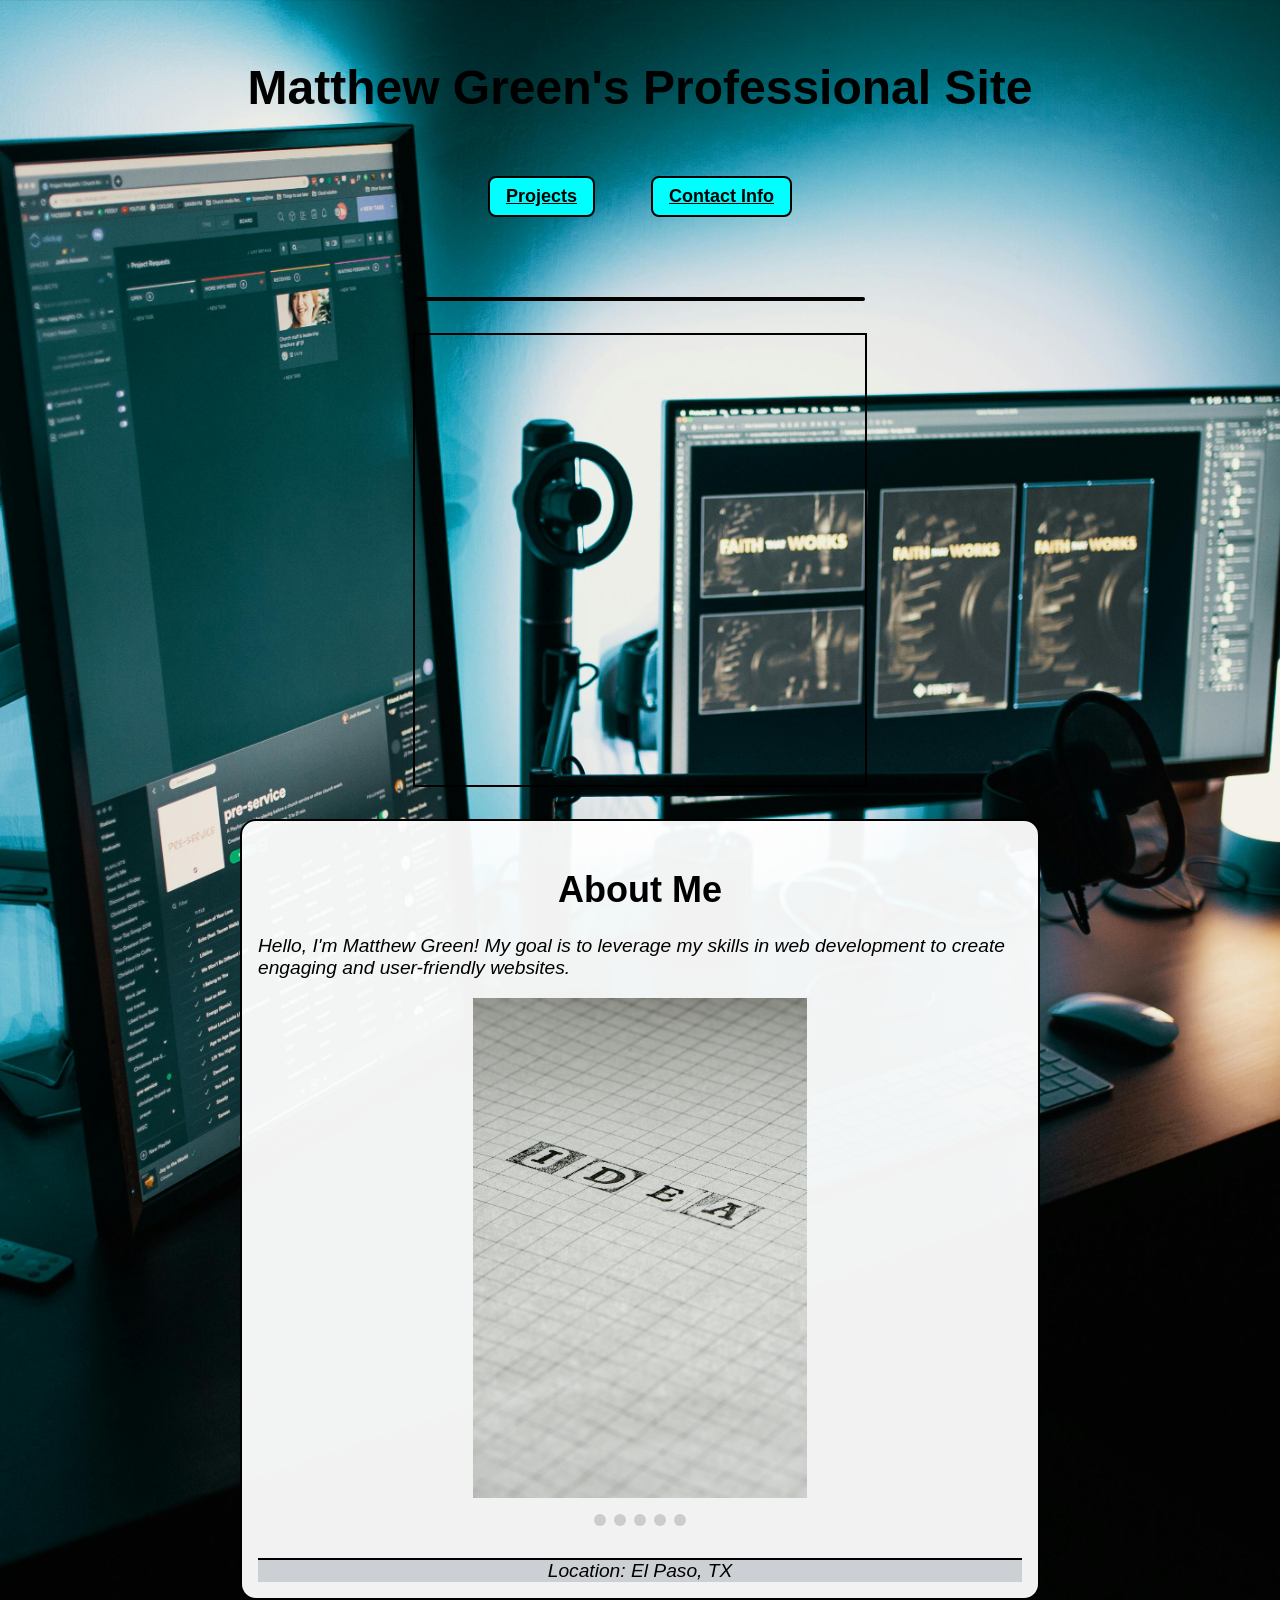
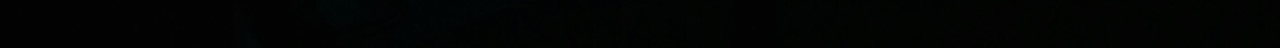
==== index.html @ b43a7e1c "Update index.html" ====
<!DOCTYPE html>
<html lang="en">
    <head>
        <meta charset="UTF-8" />
        <meta name="viewport" content="width=device-width, initial-scale=1.0" />
        <title>Professional Site</title>
        <link rel="stylesheet" href="style.css" />
    </head>
    <body>
        <header>
            <h1>Matthew Green's Professional Site</h1>
            <nav>
                <div class="nav-links">
                    <div class="nav-item">
                        <a href="projects.html">Projects</a>
                    </div>
                    <div class="nav-item">
                        <a href="contact.html">Contact Info</a>
                    </div>
                </div>
            </nav>
        </header>

        <main>
        <div class="google search container">
         <script async src="https://cse.google.com/cse.js?cx=a05aae94513364b9e">
         </script>
            <div class="gcse-search"></div>
        </div>

        <div class="windy-container">
            <iframe width="450" height="450" src="https://embed.windy.com/embed.html?type=map&location=coordinates&metricRain=default&metricTemp=default&metricWind=default&zoom=5&overlay=wind&product=ecmwf&level=surface&lat=28.536&lon=-106.436&detailLat=31.936&detailLon=-106.423&detail=true&pressure=true&message=true" frameborder="0"></iframe>
        </div>

        <section>
            <class ref="about-section"></class>
            <h2>About Me</h2>
            <p>Hello, I'm Matthew Green! My goal is to leverage my skills in web development to create
                engaging and user-friendly websites.
            </p>
        <div class="slider-wrapper">
            <div class="slider">
              <img id="slide-1" src="images/pexels-eva-bronzini-6475756.jpg" style="width:fit-content; height: 500px;">
              <img id="slide-2" src="images/pexels-ann-h-45017-1888021.jpg" style= "width:fit-content; height: 500px;">
              <img id="slide-3" src="images/pexels-ann-h-45017-6480800.jpg" style= "width:fit-content; height: 500px;">
              <img id="slide-4" src="images/pexels-brettjordan-5908706.jpg" style= "width:fit-content; height: 500px;">
              <img id="slide-5" src="images/pexels-ann-h-45017-33802237.jpg" style= "width:fit-content; height: 500px;">
            </div>
            <div class="slider-nav">
              <a href="#slide-1"></a>
              <a href="#slide-2"></a>
              <a href="#slide-3"></a>
              <a href="#slide-4"></a>
              <a href="#slide-5"></a>
            </div>
        </div>
        <footer>
            <p>Location: El Paso, TX</p>
        </footer>
        </section>
        </main>
    </body>
</html>
---- style.css ----
* {
    box-sizing: border-box;
}
html,
body {
    cursor: wait;
    min-height: 100vh;
    margin: 0;
    padding: 0;
    font-family: Arial, sans-serif;
    background-image: url(images/pexels-joshsorenson-1714208.jpg);
    background-size: cover;
    background-position: center;
}
header {
    padding: 16px;
    text-align: center;
}
.nav-links {
    display: flex;
    justify-content: center;
    align-items: center;
    gap: 24px;
    padding: 16px;
}   
.nav-item {
    margin: 0 16px;
    font-size: 18px;
    font-weight: medium;
    color: #090909;
    background-color: aqua;
    border: 2px solid black;
    box-sizing: border-box;
    border-radius: 8px;
    padding: 8px 16px;
    transition: box-shadow 0.3s ease, transform 0.3s ease;
}
.nav-item:hover {
    box-shadow: 20px 20px 30px rgba(0, 0, 0, 0.2);
    transform: translateY(-4px);
}
main {
    width: auto;
    margin: auto;
    padding: 16px;
}
section {
    background-color: rgba(255, 255, 255, 0.95);
    border: 2px solid #000000;
    border-radius: 16px;
    padding: 16px;
    margin: 32px auto;
    max-width: 800px;
}
.gcse-search {
    display: flex;
    justify-content: center;
    align-content: center;
    width: 450px;
    margin: 32px auto;
    border-radius: 16px;
    border: 2px solid #000000;
    background-color: #ccc;
}
.windy-container {
    display: flex;
    justify-content: center;
    align-items: center;
    margin: 32px auto;
    border: #000000 2px solid;
    width: fit-content;
    height: fit-content;
}
.slider-wrapper {
  position: relative;
  max-width: 800px;
  max-height: 600px;
  margin: 0 auto;
}
.slider {
  display: flex;
  overflow-x: auto;
  scroll-snap-type: x mandatory;
  scroll-behavior: smooth;
}
.slider img {
  flex: 1 0 100%;
  scroll-snap-align: start;
  object-fit: contain;
}
.slider-nav {
  display: flex;
  justify-content: center;
  gap: 8px;
  margin-top: 16px;
}
.slider-nav a {
  width: 12px;
  height: 12px;
  background-color: #ccc;
  border-radius: 50%;
  display: inline-block;
  transition: background-color 0.3s ease;
}
.slider-nav a:hover {
  background-color: #000;
}
.contact-form-wrapper { max-width: 400px;
 margin: 2rem auto;
 padding: 1.5rem;
 border: 1px solid #000000;
 border-radius: 8px; }
#contact-form { display: flex;
 flex-direction: column;
 gap: 1rem; }
input, textarea { padding: 0.5rem;
 border: 1px solid #000000;
 border-radius: 4px;
 font-size: 1rem; 
 transition: border-color 0.3s ease; 
}
label { font-weight: bold;
    margin-bottom: 0.5rem; color: #000000; }
input:focus, textarea:focus { border-color: #000000; outline: none; }
button { padding: 0.75rem;
 background-color: #595959;
 color: rgb(255, 255, 255);
 border: none; cursor: pointer; }

h1 {
    font-weight: bold;
    font-size: 48px;
    line-height: 1em;
    margin-top: 48px;
    margin-bottom: 48px;
    text-align: center;
    color: rgb(0, 0, 0);
}
h2 {            
    font-weight: bold;
    font-size: 36px;
    margin-top: 32px;
    margin-bottom: 24px;
    text-align: center;
    color: rgb(0, 0, 0);
}
h3 {
    font-weight: bold;
    font-size: 24px;
    margin-top: 16px;
    margin-bottom: 16px;
    text-align: center;
    color: rgb(0, 0, 0);
}
p {
    max-width: 800px;
    margin-left: auto;
    margin-right: auto;
    font-size: larger;
    font-style: italic;
    color: rgb(0, 0, 0);
}
ul {
    max-width: 800px;
    margin: auto;
    font-size: larger;
    color: rgb(0, 0, 0);
}
li {
    margin-bottom: 8px;
    color: rgb(0, 0, 0);
}
li a:link {
    color: rgb(0, 0, 0);
    font-weight: bold;
    transition: color 0.3s ease;
}
li a:visited {
    color: rgb(0, 0, 0);
}
li a:active {
    color: rgb(0, 0, 0);
}
li a:hover {
    color: #000000;
    text-decoration: underline;
}
a a:link {
    color: rgb(0, 0, 0);
    font-weight: bold;
    transition: color 0.3s ease;
}
a a:visited {
    color: rgb(0, 0, 0);
}
a a:active {
    color: rgb(0, 0, 0);
}
a a:hover {
    color: #000000;
    text-decoration: underline;
}
a:link {
    color:rgb(0, 0, 0);
    font-weight: bold;
    transition: color 0.3s ease;
}
a:visited {
    color: rgb(0, 0, 0);
}
a:active {
    color: rgb(0, 0, 0d);
}
a:hover {
    color: #000000;
    text-decoration: underline;
}
.image-box {
    border: #000000 2px solid;
    border-radius: 80px;
    margin: auto;
    width: 600px;
    height: 300px;
    box-shadow: #000000 5px 5px 15px;
    transition: box-shadow 0.3s ease, transform 0.3s ease;
}
.image-box img {
    width: 100%;
    height: 100%;
    border-radius: 80px;
}
.image-box:hover {
    box-shadow: 20px 20px 30px rgba(0, 0, 0, 0.2);
    transform: skew( -2deg, -2deg);
}
footer {
    display:flex;
    justify-content: center;
    align-items: center;    
    background-color: #ccd0d5;
    border-top: 2px solid #000000;
    margin-top: 32px;
}
footer h3 {
    margin: auto;
    text-align: center;
    font-size: larger;
    color: #000000;
}
footer p {
    margin: auto;
    text-align: center;
    font-size: larger;
    color: #000000;
}
footer a {
    color: #000000;
    text-decoration: none;
    font-weight: bold;
    transition: color 0.3s ease;
}
footer a:hover {
    color: #000000;
    text-decoration: underline;
}
.animation-items {
    display: flex;
    justify-content: space-evenly;
    flex-wrap: wrap;
    gap: 0px;
    padding: 16px;
}
.animation-items button {
    border: none;
    border-radius: 8px;
    background-color: #ccd0d5;
    color: #000000;
    cursor: cell;
    transition:  transform 0.3s ease, background-color 0.3s ease;
}
.animation-items button:hover {
    background-color: #000000;
    transform:scale(3.5);
}

@media (min-width>=480px) {
    .list-items li {
        flex-basis: 45%;
    }
}
@media (min-width>=1024px) {
    .list-items li {
        flex-basis: 30%;
    }
}
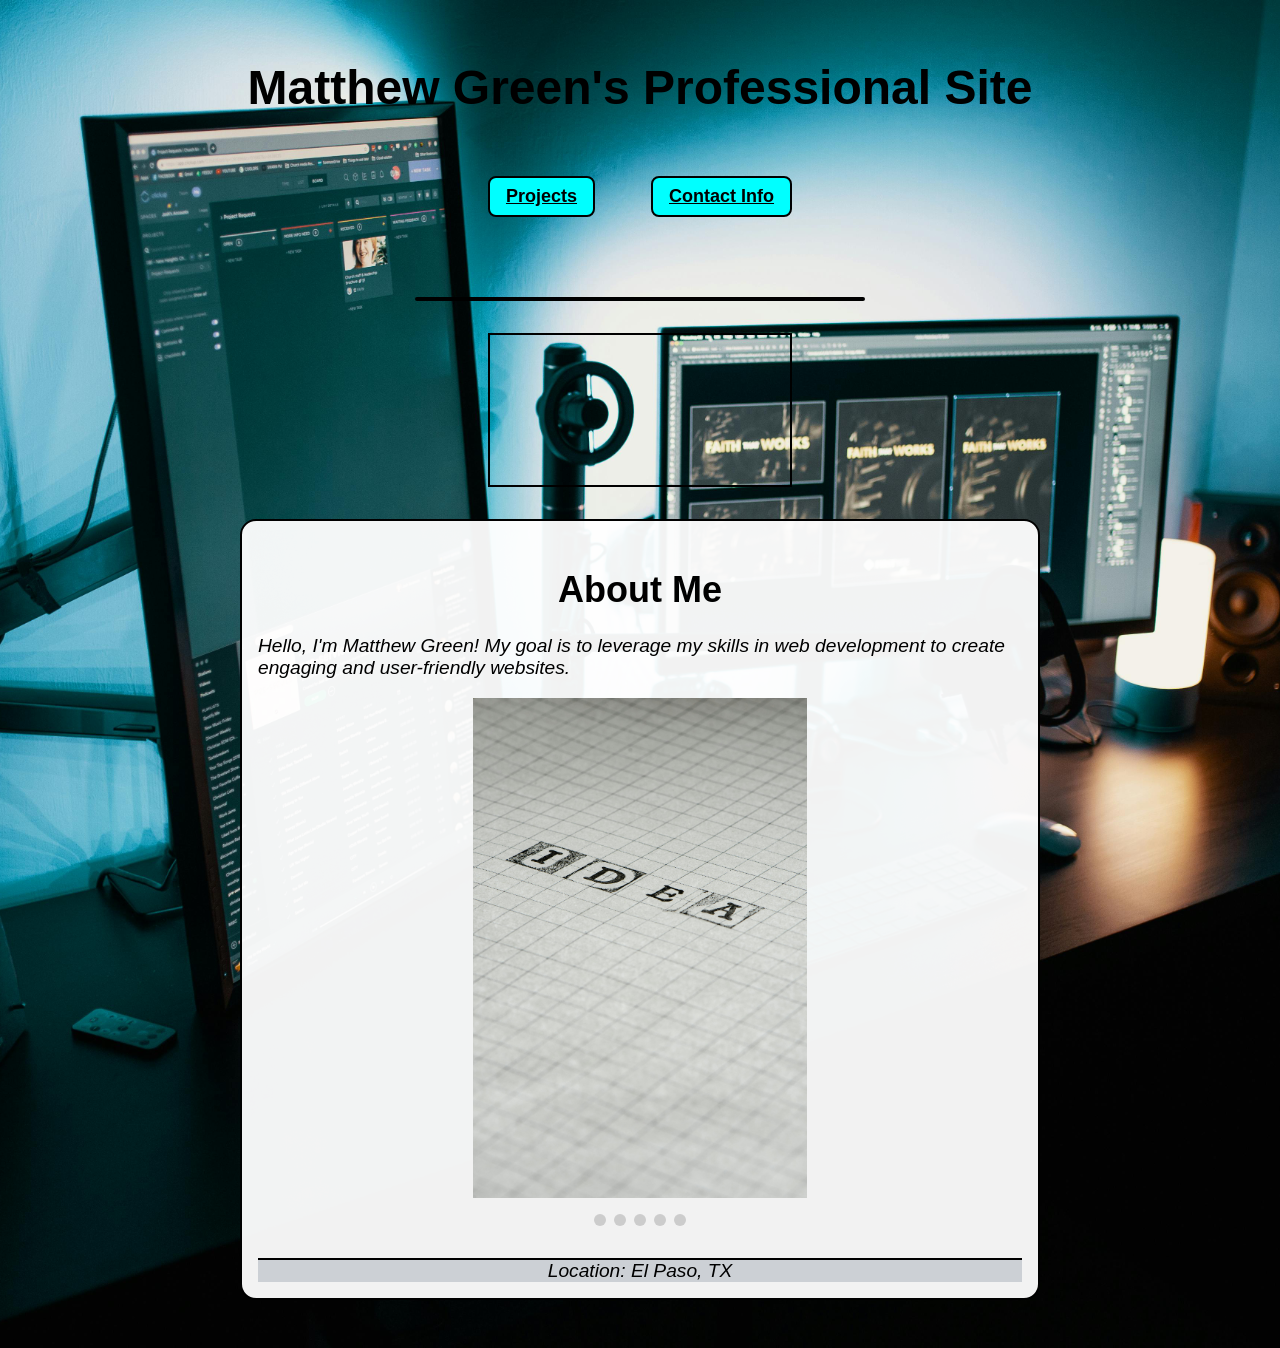
==== commit 9d02b73a: "Update index.html" ====
--- a/index.html
+++ b/index.html
@@ -29,7 +29,7 @@
         </div>
 
         <div class="windy-container">
-            <iframe width="450" height="450" src="https://embed.windy.com/embed.html?type=map&location=coordinates&metricRain=default&metricTemp=default&metricWind=default&zoom=5&overlay=wind&product=ecmwf&level=surface&lat=28.536&lon=-106.436&detailLat=31.936&detailLon=-106.423&detail=true&pressure=true&message=true" frameborder="0"></iframe>
+            <iframe width="auto" height="auto" src="https://embed.windy.com/embed.html?type=map&location=coordinates&metricRain=default&metricTemp=default&metricWind=default&zoom=5&overlay=wind&product=ecmwf&level=surface&lat=28.536&lon=-106.436&detailLat=31.936&detailLon=-106.423&detail=true&pressure=true&message=true" frameborder="0"></iframe>
         </div>
 
         <section>
--- a/style.css
+++ b/style.css
@@ -52,7 +52,7 @@
     margin: 32px auto;
     max-width: 800px;
 }
-.gcse-search {
+.google.search.container {
     display: flex;
     justify-content: center;
     align-content: center;
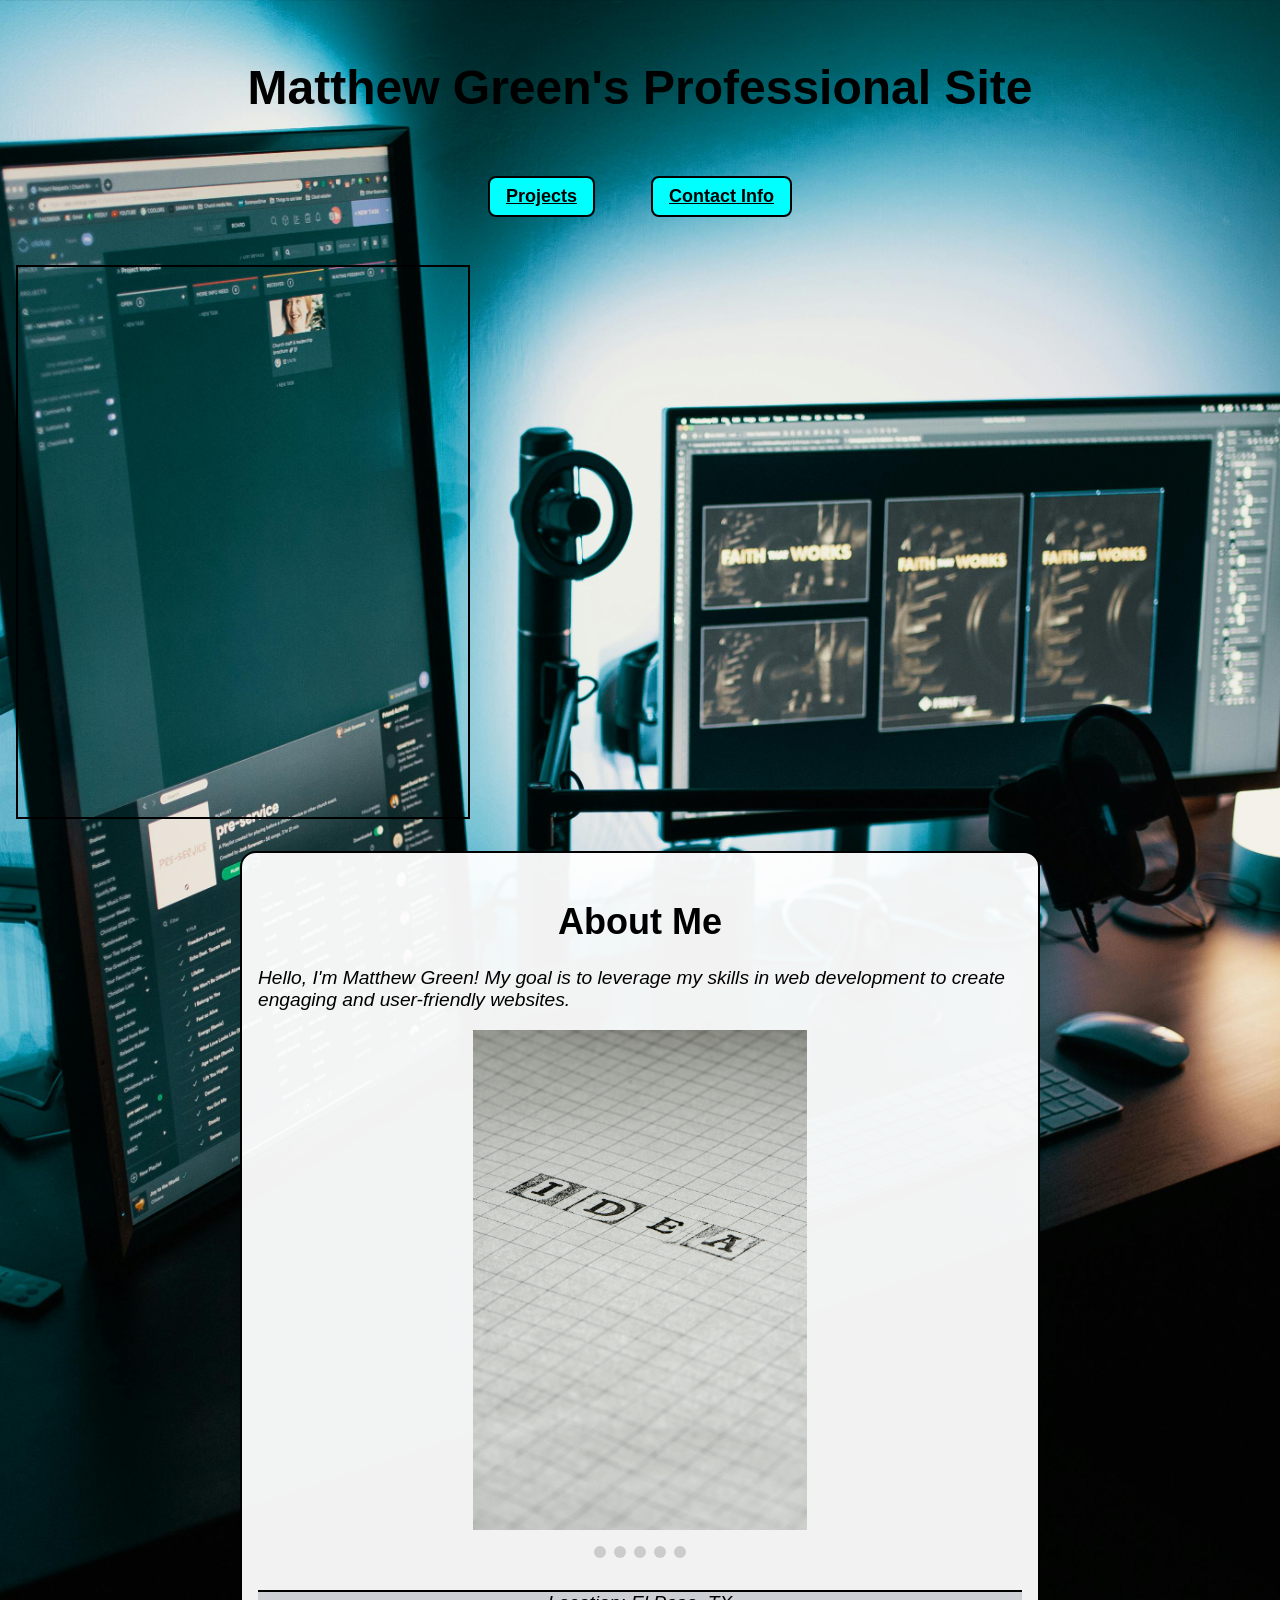
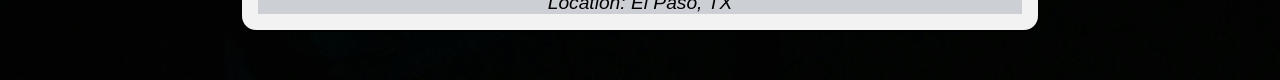
==== commit 8579a7f7: "Update index.html" ====
--- a/index.html
+++ b/index.html
@@ -29,7 +29,7 @@
         </div>
 
         <div class="windy-container">
-            <iframe width="auto" height="auto" src="https://embed.windy.com/embed.html?type=map&location=coordinates&metricRain=default&metricTemp=default&metricWind=default&zoom=5&overlay=wind&product=ecmwf&level=surface&lat=28.536&lon=-106.436&detailLat=31.936&detailLon=-106.423&detail=true&pressure=true&message=true" frameborder="0"></iframe>
+            <iframe width="450px" height="550px" src="https://embed.windy.com/embed.html?type=map&location=coordinates&metricRain=default&metricTemp=default&metricWind=default&zoom=5&overlay=wind&product=ecmwf&level=surface&lat=28.536&lon=-106.436&detailLat=31.936&detailLon=-106.423&detail=true&pressure=true&message=true" frameborder="0"></iframe>
         </div>
 
         <section>
--- a/style.css
+++ b/style.css
@@ -56,17 +56,16 @@
     display: flex;
     justify-content: center;
     align-content: center;
-    width: 450px;
-    margin: 32px auto;
-    border-radius: 16px;
-    border: 2px solid #000000;
-    background-color: #ccc;
+    width: 100%;
+}
+.gcse-search {
+    width: 100%;
+    max-width: 600px;
 }
 .windy-container {
     display: flex;
     justify-content: center;
     align-items: center;
-    margin: 32px auto;
     border: #000000 2px solid;
     width: fit-content;
     height: fit-content;
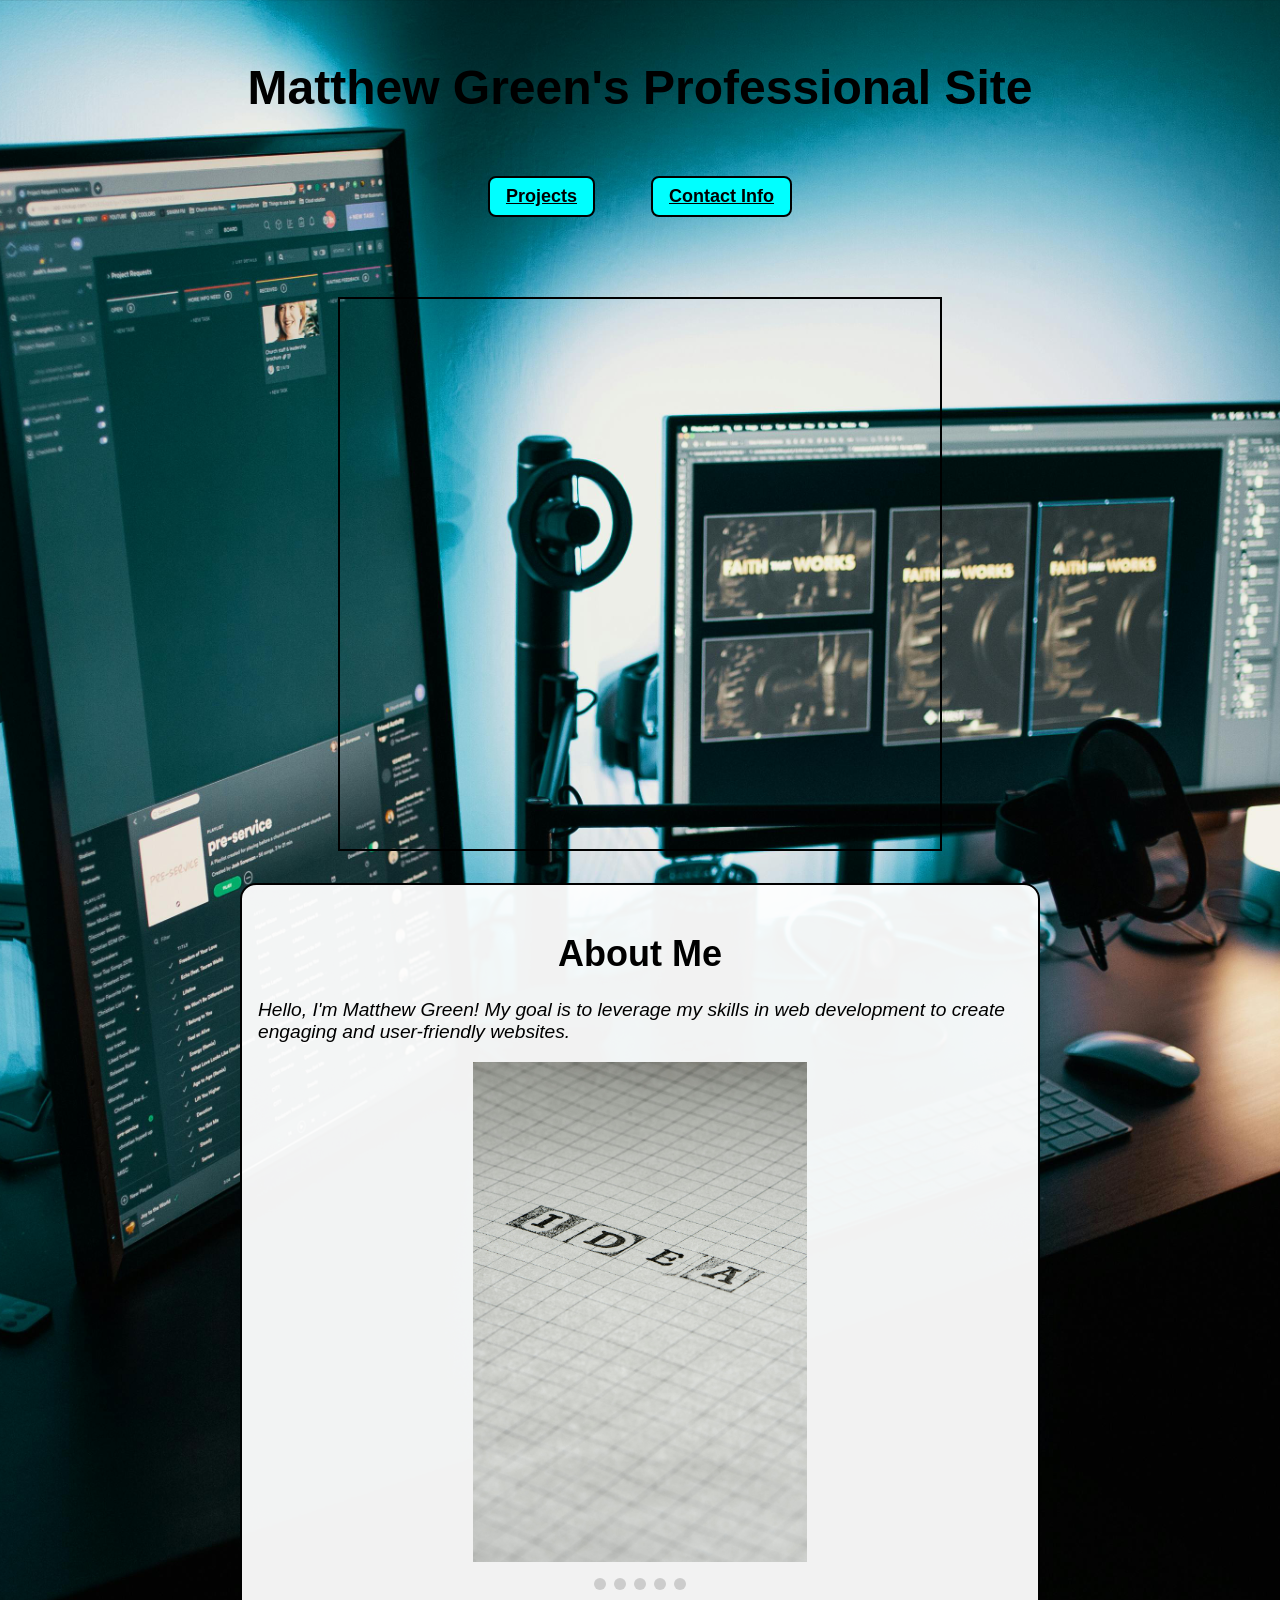
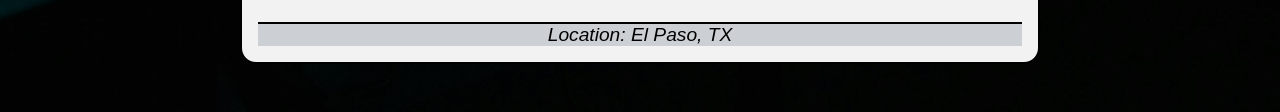
==== commit 6f3362aa: "Update index.html" ====
--- a/index.html
+++ b/index.html
@@ -29,7 +29,7 @@
         </div>
 
         <div class="windy-container">
-            <iframe width="450px" height="550px" src="https://embed.windy.com/embed.html?type=map&location=coordinates&metricRain=default&metricTemp=default&metricWind=default&zoom=5&overlay=wind&product=ecmwf&level=surface&lat=28.536&lon=-106.436&detailLat=31.936&detailLon=-106.423&detail=true&pressure=true&message=true" frameborder="0"></iframe>
+            <iframe width="600px" height="550px" src="https://embed.windy.com/embed.html?type=map&location=coordinates&metricRain=default&metricTemp=default&metricWind=default&zoom=5&overlay=wind&product=ecmwf&level=surface&lat=28.536&lon=-106.436&detailLat=31.936&detailLon=-106.423&detail=true&pressure=true&message=true" frameborder="0"></iframe>
         </div>
 
         <section>
--- a/style.css
+++ b/style.css
@@ -56,16 +56,22 @@
     display: flex;
     justify-content: center;
     align-content: center;
+    width: 450px;
+    margin: 16px auto;
+}
+.gcse-search {
+    display: flex;
+    justify-content: center;
+    align-content: center;
     width: 100%;
-}
-.gcse-search {
-    width: 100%;
-    max-width: 600px;
+    max-width: 450px;
+
 }
 .windy-container {
-    display: flex;
-    justify-content: center;
-    align-items: center;
+    display:flex;
+    justify-content: center;
+    align-content: center;
+    margin:auto;
     border: #000000 2px solid;
     width: fit-content;
     height: fit-content;
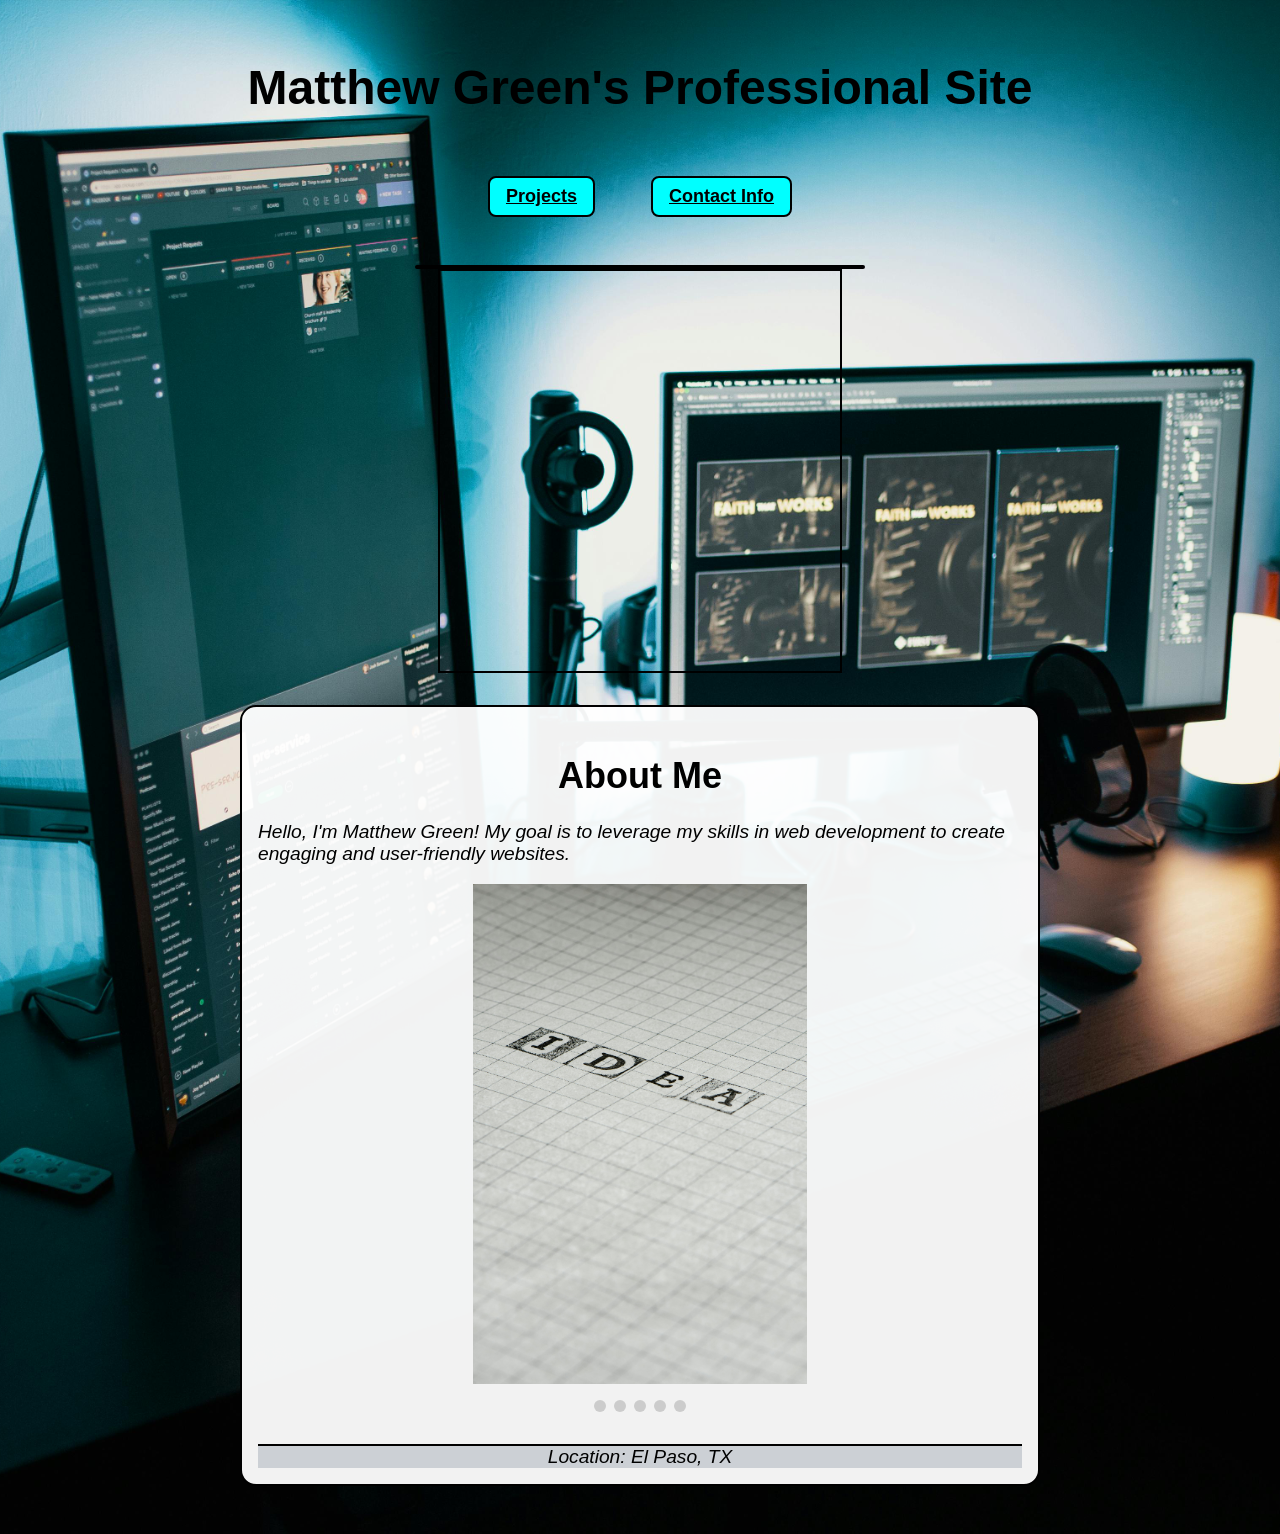
==== commit 064fdc15: "Update index.html" ====
--- a/index.html
+++ b/index.html
@@ -29,7 +29,7 @@
         </div>
 
         <div class="windy-container">
-            <iframe width="600px" height="550px" src="https://embed.windy.com/embed.html?type=map&location=coordinates&metricRain=default&metricTemp=default&metricWind=default&zoom=5&overlay=wind&product=ecmwf&level=surface&lat=28.536&lon=-106.436&detailLat=31.936&detailLon=-106.423&detail=true&pressure=true&message=true" frameborder="0"></iframe>
+            <iframe width="400px" height="400px" src="https://embed.windy.com/embed.html?type=map&location=coordinates&metricRain=default&metricTemp=default&metricWind=default&zoom=5&overlay=wind&product=ecmwf&level=surface&lat=28.536&lon=-106.436&detailLat=31.936&detailLon=-106.423&detail=true&pressure=true&message=true" frameborder="0"></iframe>
         </div>
 
         <section>
--- a/style.css
+++ b/style.css
@@ -52,19 +52,16 @@
     margin: 32px auto;
     max-width: 800px;
 }
-.google.search.container {
-    display: flex;
-    justify-content: center;
-    align-content: center;
-    width: 450px;
-    margin: 16px auto;
-}
 .gcse-search {
     display: flex;
     justify-content: center;
     align-content: center;
     width: 100%;
     max-width: 450px;
+    margin: auto;
+    border: 2px solid #000000;
+    border-radius: 8px;
+    background-color: #ccc;
 
 }
 .windy-container {
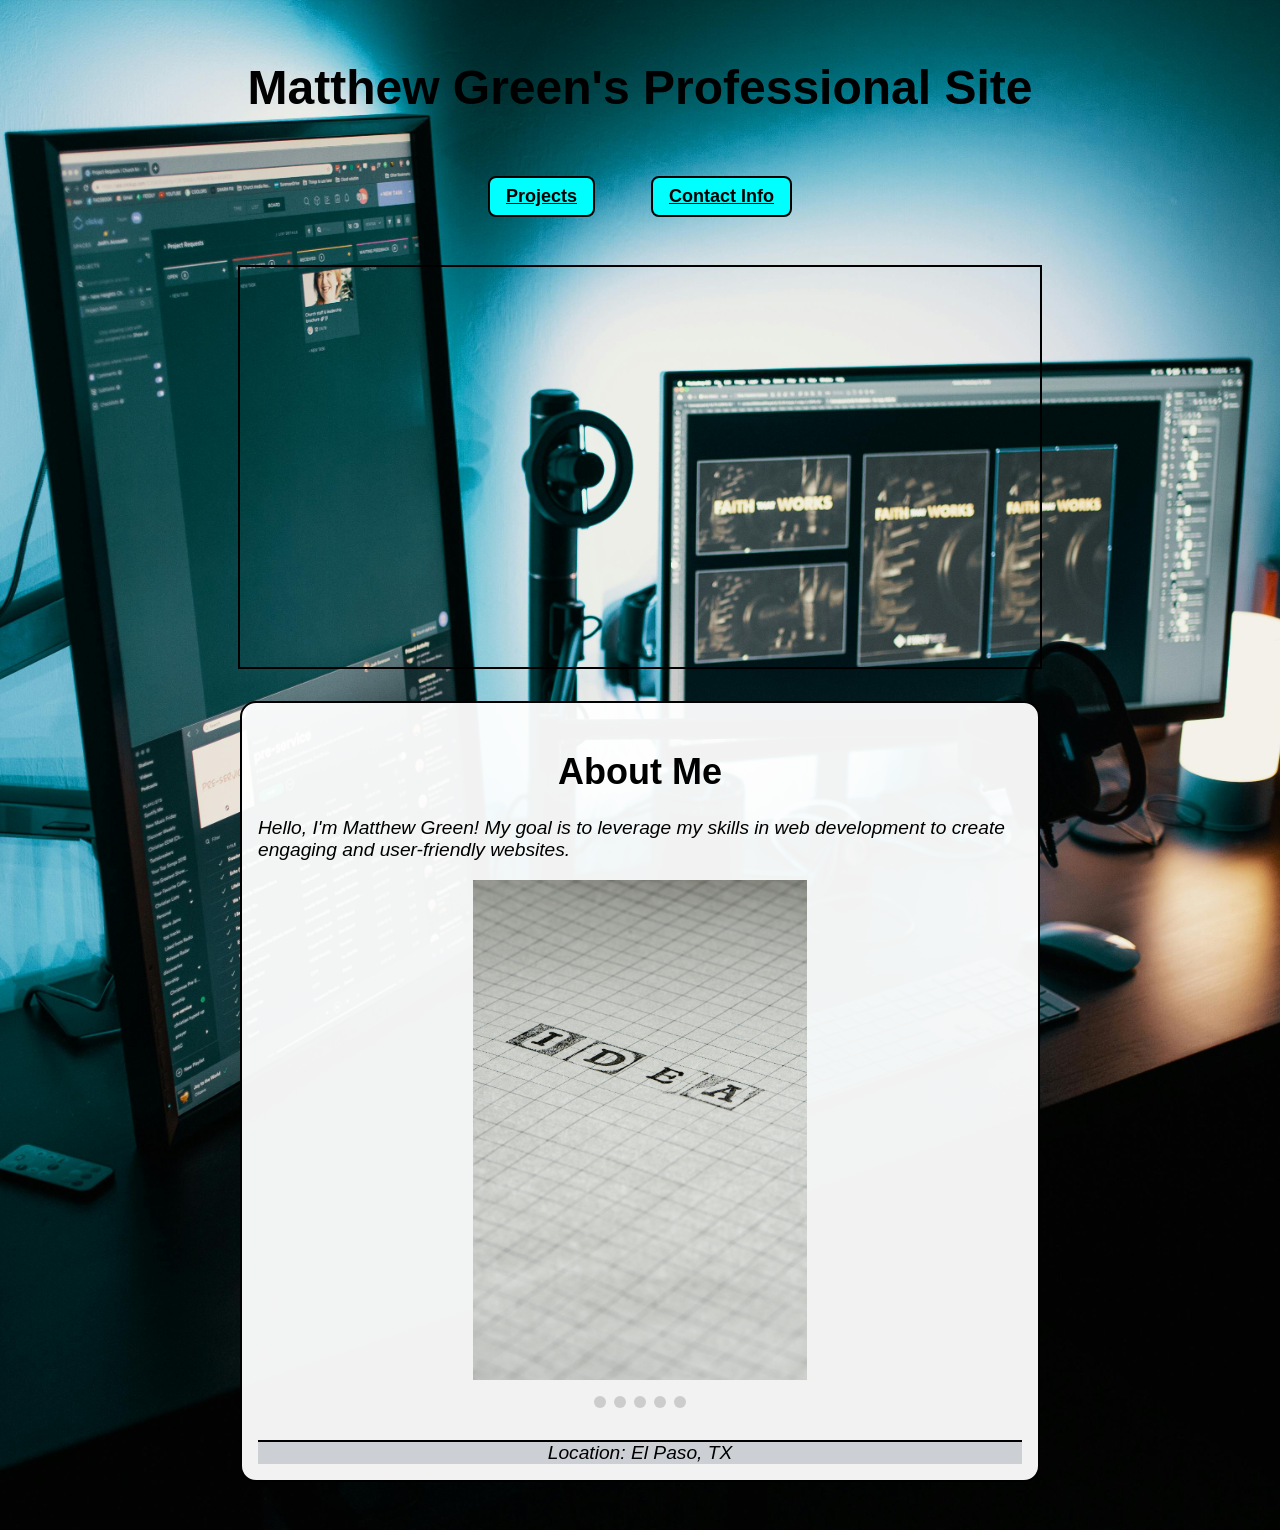
==== commit 6f06b7b4: "Update index.html" ====
--- a/index.html
+++ b/index.html
@@ -29,7 +29,7 @@
         </div>
 
         <div class="windy-container">
-            <iframe width="400px" height="400px" src="https://embed.windy.com/embed.html?type=map&location=coordinates&metricRain=default&metricTemp=default&metricWind=default&zoom=5&overlay=wind&product=ecmwf&level=surface&lat=28.536&lon=-106.436&detailLat=31.936&detailLon=-106.423&detail=true&pressure=true&message=true" frameborder="0"></iframe>
+            <iframe width="800px" height="400px" src="https://embed.windy.com/embed.html?type=map&location=coordinates&metricRain=default&metricTemp=default&metricWind=default&zoom=5&overlay=wind&product=ecmwf&level=surface&lat=28.536&lon=-106.436&detailLat=31.936&detailLon=-106.423&detail=true&pressure=true&message=true" frameborder="0"></iframe>
         </div>
 
         <section>
--- a/style.css
+++ b/style.css
@@ -57,10 +57,8 @@
     justify-content: center;
     align-content: center;
     width: 100%;
-    max-width: 450px;
-    margin: auto;
-    border: 2px solid #000000;
-    border-radius: 8px;
+    max-width: 600px;
+    margin: auto;
     background-color: #ccc;
 
 }
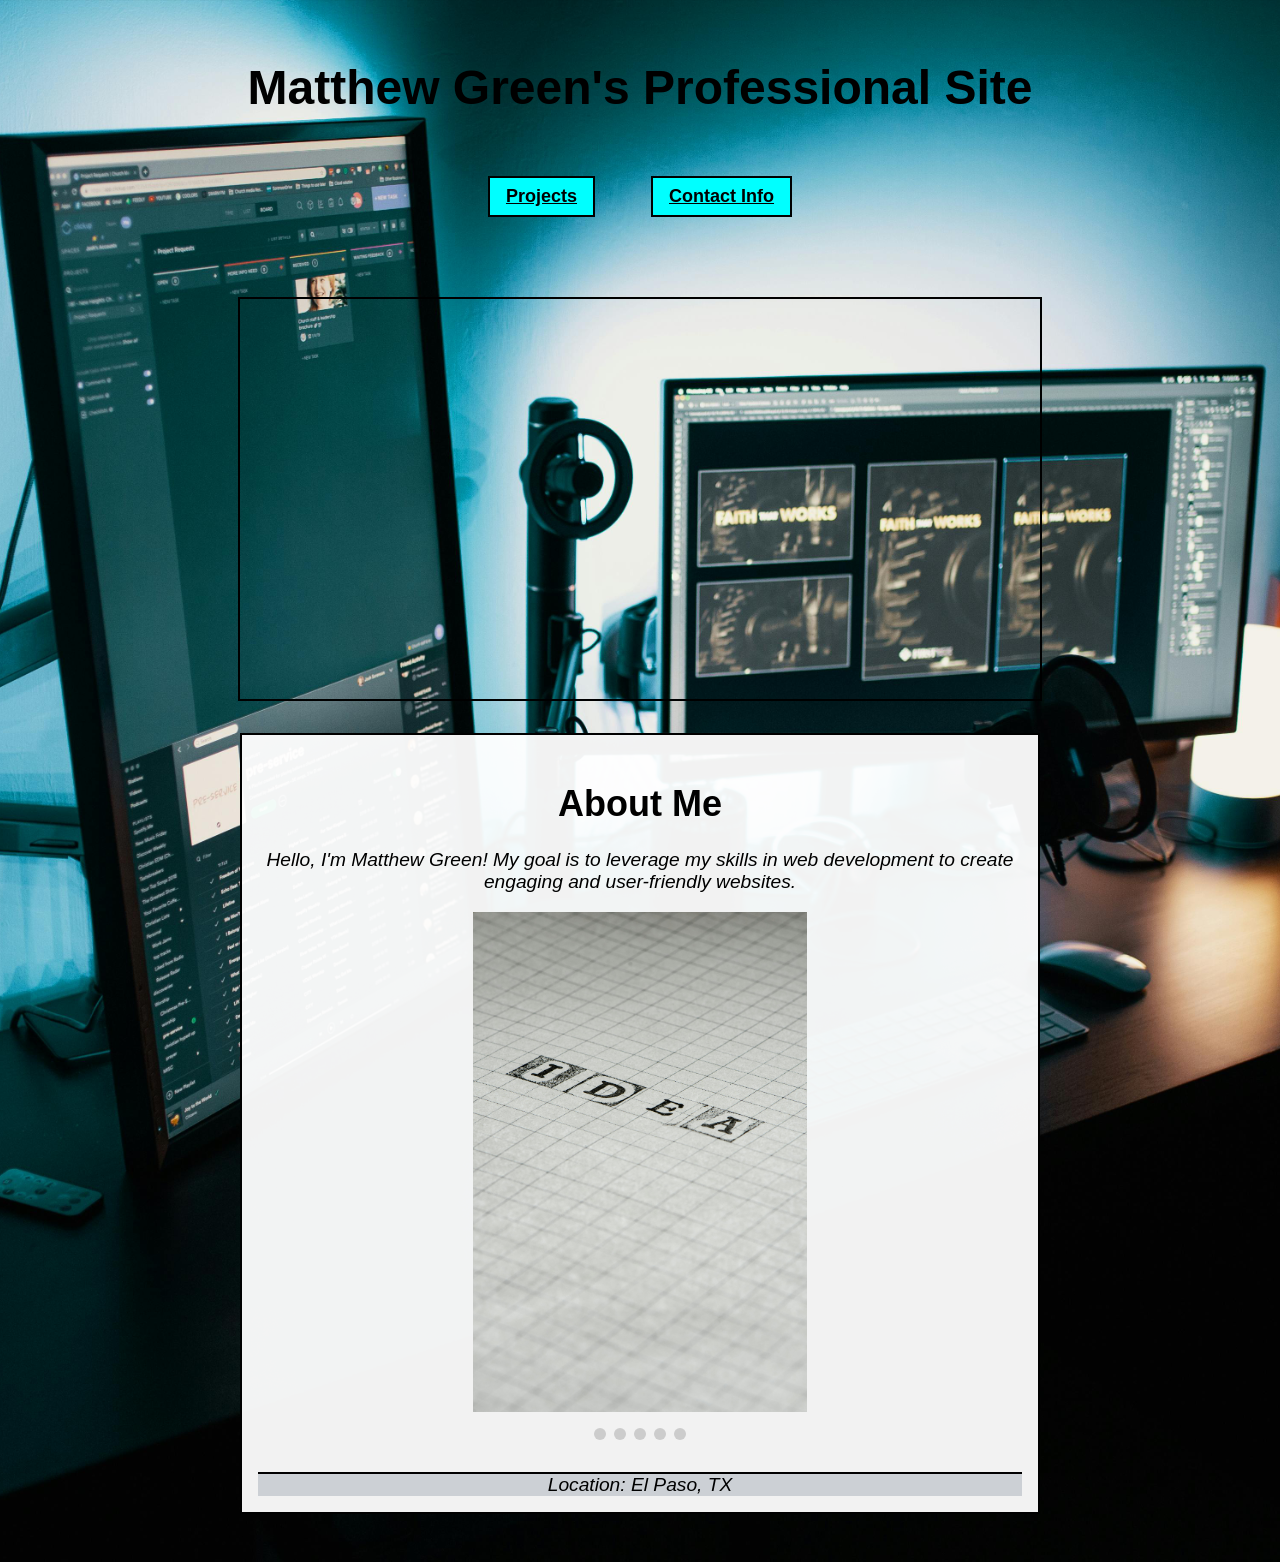
==== commit 7df5ceb5: "Update index.html" ====
--- a/index.html
+++ b/index.html
@@ -22,11 +22,9 @@
         </header>
 
         <main>
-        <div class="google search container">
          <script async src="https://cse.google.com/cse.js?cx=a05aae94513364b9e">
          </script>
-            <div class="gcse-search"></div>
-        </div>
+         <div class="gcse-search"></div>
 
         <div class="windy-container">
             <iframe width="800px" height="400px" src="https://embed.windy.com/embed.html?type=map&location=coordinates&metricRain=default&metricTemp=default&metricWind=default&zoom=5&overlay=wind&product=ecmwf&level=surface&lat=28.536&lon=-106.436&detailLat=31.936&detailLon=-106.423&detail=true&pressure=true&message=true" frameborder="0"></iframe>
--- a/style.css
+++ b/style.css
@@ -31,7 +31,6 @@
     background-color: aqua;
     border: 2px solid black;
     box-sizing: border-box;
-    border-radius: 8px;
     padding: 8px 16px;
     transition: box-shadow 0.3s ease, transform 0.3s ease;
 }
@@ -47,27 +46,25 @@
 section {
     background-color: rgba(255, 255, 255, 0.95);
     border: 2px solid #000000;
-    border-radius: 16px;
     padding: 16px;
     margin: 32px auto;
-    max-width: 800px;
+    width: 800px;
 }
 .gcse-search {
-    display: flex;
-    justify-content: center;
-    align-content: center;
-    width: 100%;
-    max-width: 600px;
-    margin: auto;
-    background-color: #ccc;
-
-}
+    margin: 16px auto;
+    width: 800px;
+}
+
+.gsc-search-box {
+  width: 600px;
+}
+
 .windy-container {
     display:flex;
     justify-content: center;
-    align-content: center;
-    margin:auto;
+    align-items: center;
     border: #000000 2px solid;
+    margin: 32px auto;
     width: fit-content;
     height: fit-content;
 }
@@ -154,8 +151,7 @@
 }
 p {
     max-width: 800px;
-    margin-left: auto;
-    margin-right: auto;
+    text-align: center;
     font-size: larger;
     font-style: italic;
     color: rgb(0, 0, 0);
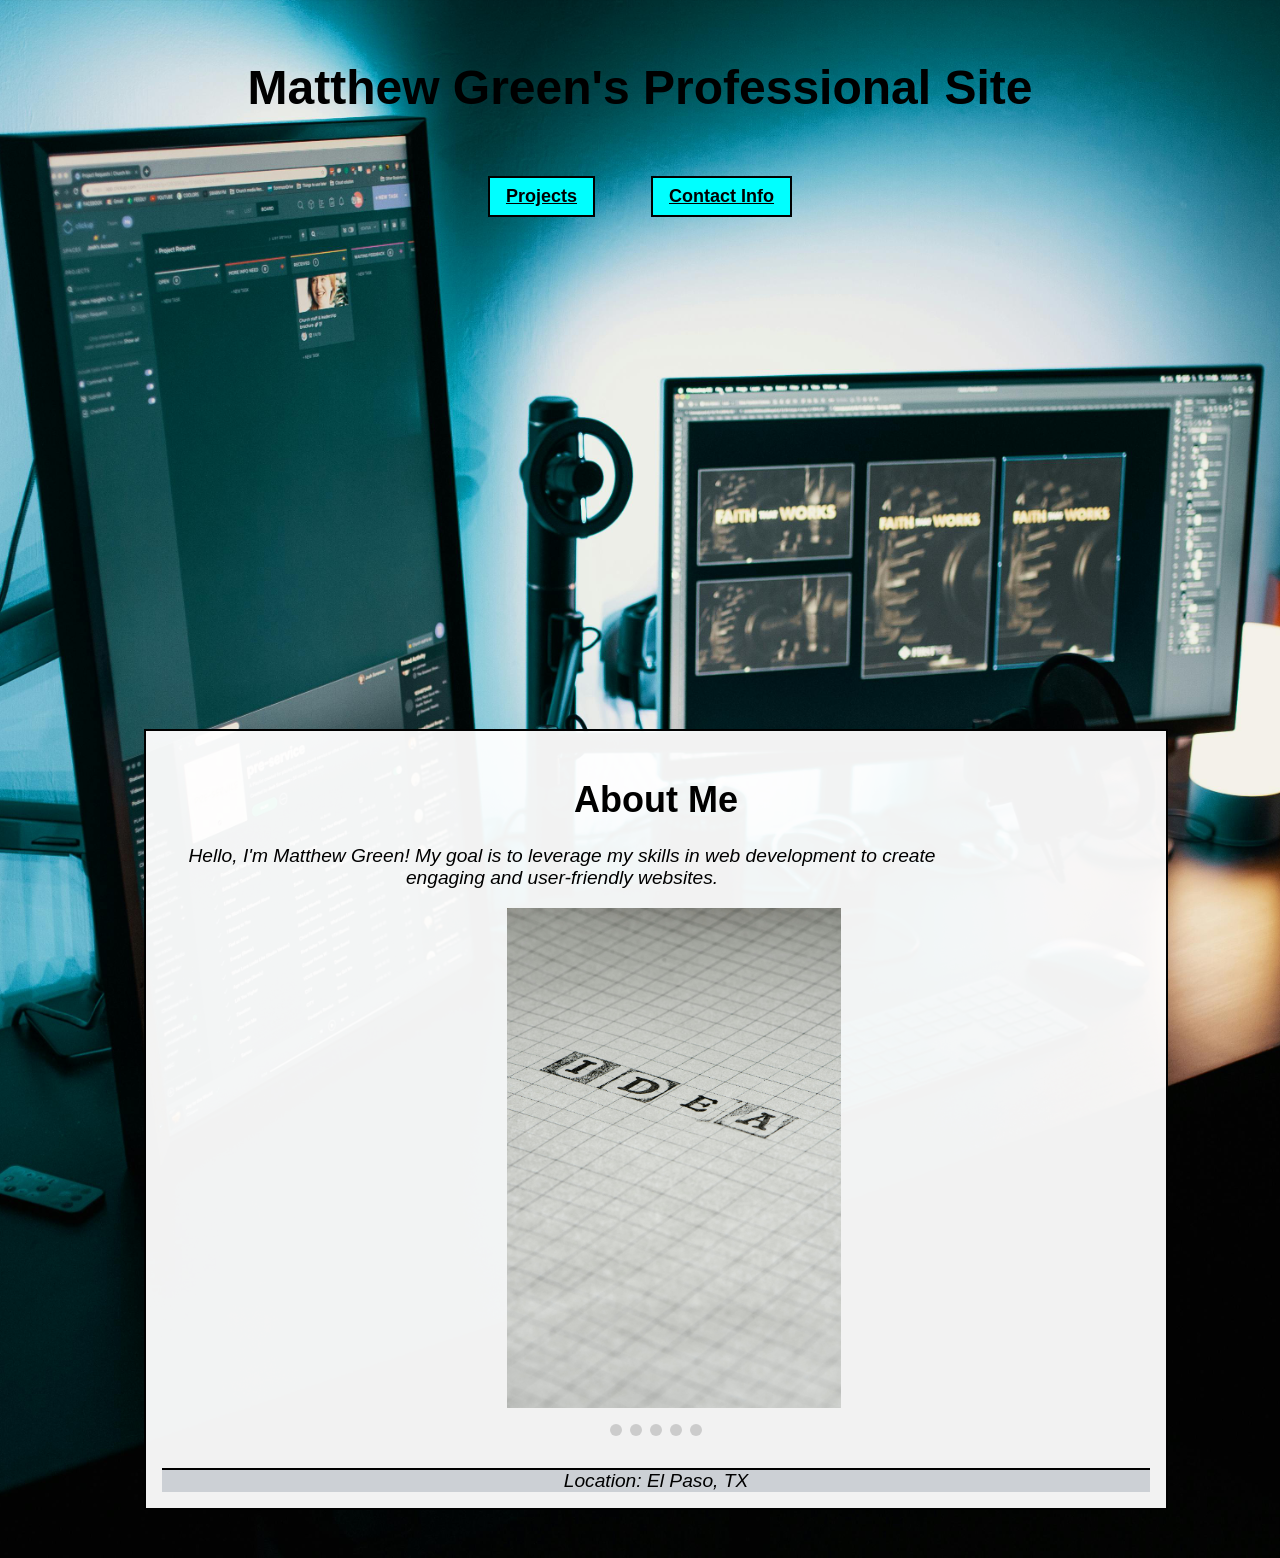
==== commit 4c3565be: "Update index.html" ====
--- a/index.html
+++ b/index.html
@@ -27,7 +27,7 @@
          <div class="gcse-search"></div>
 
         <div class="windy-container">
-            <iframe width="800px" height="400px" src="https://embed.windy.com/embed.html?type=map&location=coordinates&metricRain=default&metricTemp=default&metricWind=default&zoom=5&overlay=wind&product=ecmwf&level=surface&lat=28.536&lon=-106.436&detailLat=31.936&detailLon=-106.423&detail=true&pressure=true&message=true" frameborder="0"></iframe>
+            <iframe width="100%" height="400px" src="https://embed.windy.com/embed.html?type=map&location=coordinates&metricRain=default&metricTemp=default&metricWind=default&zoom=5&overlay=wind&product=ecmwf&level=surface&lat=28.536&lon=-106.436&detailLat=31.936&detailLon=-106.423&detail=true&pressure=true&message=true" frameborder="0"></iframe>
         </div>
 
         <section>
--- a/style.css
+++ b/style.css
@@ -39,7 +39,7 @@
     transform: translateY(-4px);
 }
 main {
-    width: auto;
+    width: 80vw;
     margin: auto;
     padding: 16px;
 }
@@ -48,40 +48,44 @@
     border: 2px solid #000000;
     padding: 16px;
     margin: 32px auto;
-    width: 800px;
-}
-.gcse-search {
+    width: 80vw;
+}
+#___gcse_0 {
     margin: 16px auto;
-    width: 800px;
+    width: 100%;
+    border: 2px solid #000000;
 }
 
-.gsc-search-box {
-  width: 600px;
+.gsc-control-cse {
+    padding: 0;
+    width: 80vw;
 }
 
 .windy-container {
     display:flex;
     justify-content: center;
     align-items: center;
-    border: #000000 2px solid;
     margin: 32px auto;
     width: fit-content;
     height: fit-content;
+    
 }
 .slider-wrapper {
   position: relative;
-  max-width: 800px;
+  max-width: 80vw;
   max-height: 600px;
   margin: 0 auto;
 }
 .slider {
   display: flex;
   overflow-x: auto;
+  width: 80vw;
   scroll-snap-type: x mandatory;
   scroll-behavior: smooth;
 }
 .slider img {
   flex: 1 0 100%;
+  width: 100%;
   scroll-snap-align: start;
   object-fit: contain;
 }
@@ -284,8 +288,18 @@
         flex-basis: 45%;
     }
 }
+@media (min-width>=768px) {
+    .list-items li {
+        flex-basis: 30%;
+    }
+}
 @media (min-width>=1024px) {
     .list-items li {
         flex-basis: 30%;
     }
+}
+@media (min-width>=1280px) {
+    .list-items li {
+        flex-basis: 30%;
+    }
 }
